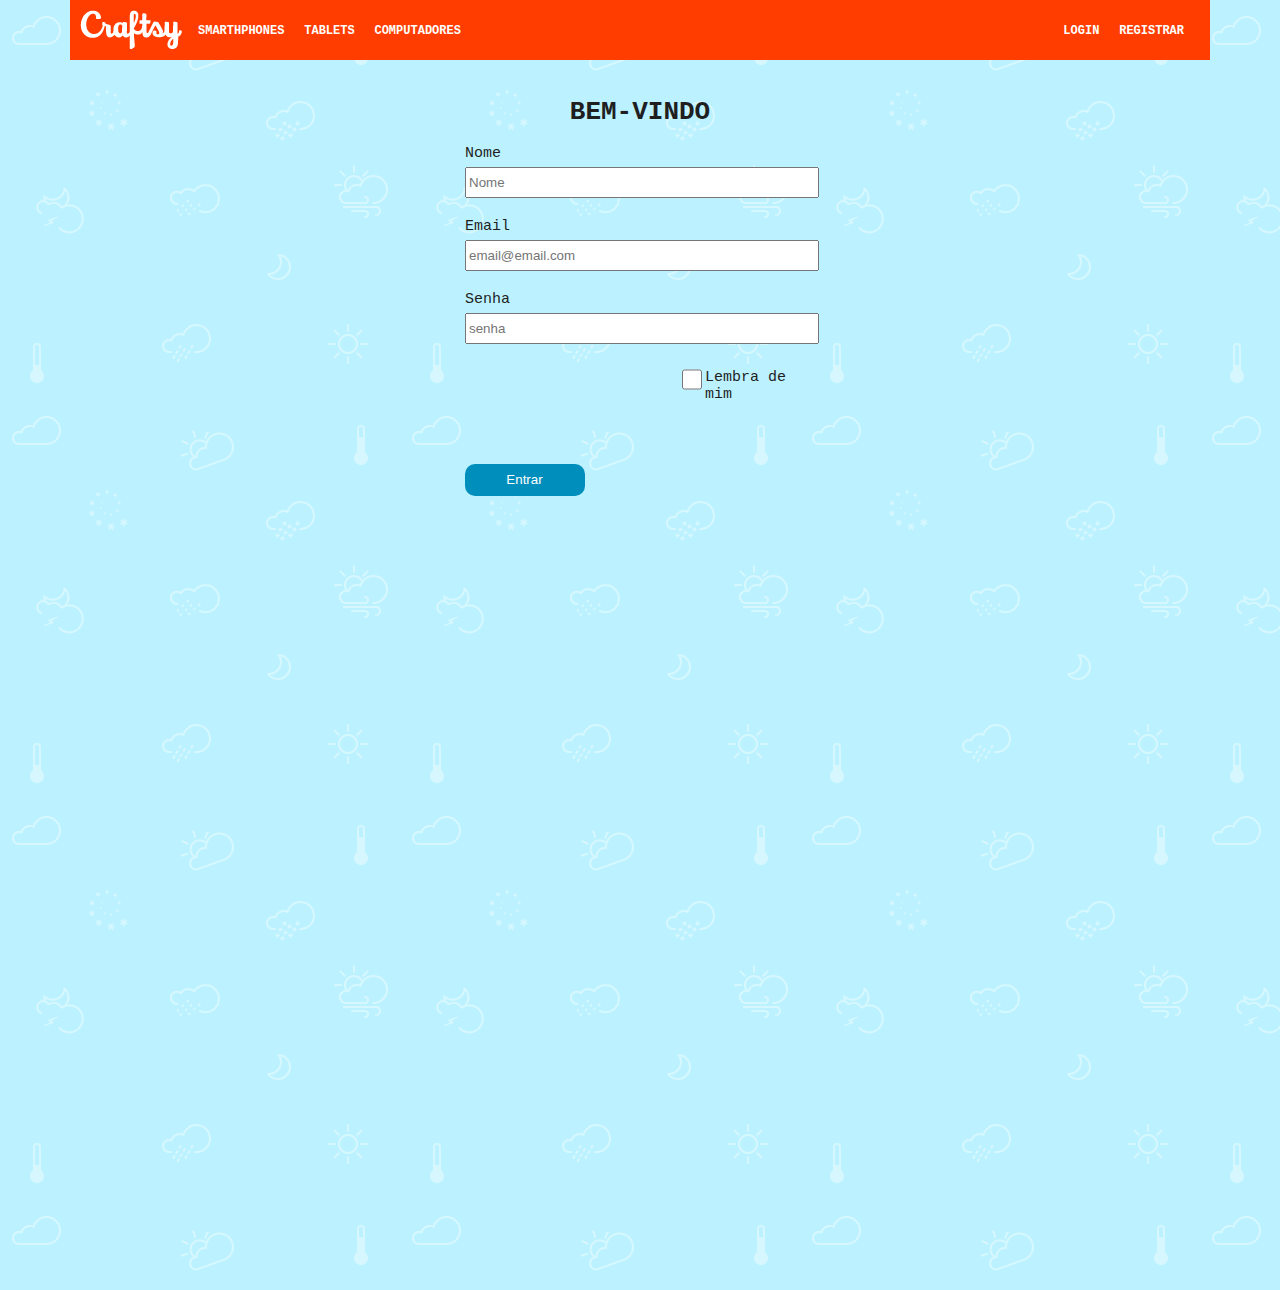
==== registro.html @ 80c15111 "tela login pronta" ====
<!DOCTYPE html>
<html lang="pt-br">

<head>
    <meta charset="UTF-8">
    <meta name="viewport" content="width=device-width, initial-scale=1.0">
    <link rel="stylesheet" href="css/style.css">
    <title>Celulares</title>
</head>

<body>
    <!-- 

<header>
<main>
<nav>
<section>
<article>
<footer>
-->
    <div id="pagina">
        <header>
            <img src="img/logo.png" alt="">

            <nav>
                <ul id="menu">
                    <li><a href="index.html">smarthphones</a></li>
                    <li><a href="#">tablets</a></li>
                    <li><a href="#">computadores</a></li>
                </ul>

                <ul id="login-regitrar">
                    <li><a href="login.html">login</a></li>
                    <li><a href="#">registrar</a></li>
                </ul>

            </nav>
        </header>

        <main id="login">
            <form id="form-login" action="">
                <h1>BEM-VINDO</h1>
                <label for="nome">Nome</label>
                <input type="text" name="nome" placeholder="Nome" required>
                <label for="email">Email</label>
                <input type="email" name="email" placeholder="email@email.com" required>
                <label for="senha">Senha</label>
                <input type="password" name="senha" placeholder="senha" required>
                <label id="label-check-login" for="senha">Lembra de mim</label>
                <input id="check-login" type="checkbox">
                <button type="submit">Entrar</button>
            </form>



        </main>


</body>

</html>
---- css/style.css ----
body {
    margin: 0px;
    padding: 0px;
    background-image: url("../img/bg-2.png");
    font-family: monospace
}

p {
    text-align: justify;
    margin-right: 15px;
}

div#pagina {
    width: 1140px;
    height: 1210px;
    margin: auto;
}

header {
    height: 60px;
    background-color: #ff3d00;
    margin: auto;
    margin-bottom: 20px;
}

header img {
    margin: 10px;
    float: left;
}

ul {
    display: inline-block;
    padding-inline-start: 0px;
    margin-bottom: 5px;
    margin-block-start: 6px;
}

ul li {
    display: inline-block;

    padding-top: 8px;
}

ul li:hover {
    background-color: #bef2ff;
    height: 25px;
    border-radius: 10px;
    border: none;


}



ul li a {
    text-decoration: none;
    text-transform: uppercase;
}

ul#menu {
    float: left;
    margin-block-start: 15px
}

ul#menu li a {
    margin: 6px;
    font-size: 12px;
    font-weight: bold;
    color: white;
}

ul#menu li a:hover {
    color: #ff3d00;

}

ul#login-regitrar li :hover {
    color: #ff3d00;
    font-weight: bolder;
}

ul#login-regitrar {
    float: right;
    padding-right: 20px;
    margin-block-start: 15px;
}

ul#login-regitrar li a {
    margin: 6px;
    font-size: 12px;
    font-weight: bold;
    color: white;
}

main#principal {
    width: 800px;
    height: 1210px;
    background-color: whitesmoke;
    float: left;

}

section.sessao-esquerda {
    width: 385px;
    height: 381px;

    margin-top: 10px;
    margin-bottom: 10px;
    margin-left: 10px;
    float: left;
}

section.sessao-direita {
    width: 385px;
    height: 381px;

    margin-top: 10px;
    margin-bottom: 10px;
    margin-right: 10px;
    float: right;
}

section img {
    width: 385px;
    height: 200px;

}

aside {
    width: 320px;
    height: 1210px;


    float: right;
    padding-left: 2px;
    padding-right: 2px;
}

aside h2#tutorial {
    margin-top: 0;
    height: 35px;
    background-color: white;
    padding-top: 10px;
    padding-left: 10px;

}

aside section {
    height: 80px;
    background-color: white;


}

aside img {
    width: 100px;
    height: 70px;
    padding: 5px;
    float: left;
}

aside p {
    padding-top: 18px;
    margin-block-start: 3px;

}

aside h2#publicidade {
    margin-top: 30px;
    margin-bottom: 10px;
    height: 35px;
    background-color: white;
    padding-top: 10px;
    padding-left: 10px;

}

section.baner-publicidade {
    height: 550px;
    padding: 5px;
}

section.baner-publicidade img {
    width: 300px;
    height: 250px;
    margin-bottom: 15px;

}

section button {
    width: 100px;
    height: 35px;
    border: none;
    background-color: #ff3333;
    color: white;
    font-weight: bold;
}


/*Tela lofin*/
main#login {
    width: 1140px;
    height: 1210px;

    float: left;


}

form#form-login {
    width: 350px;
    height: 400px;
    margin: auto;
    text-align: center;
}

form h1 {
    color: rgb(31, 31, 31)
}

label {
    display: block;
    text-align: left;
    width: 350px;
    margin-bottom: 5px;
    font-size: 15px;
    color: rgb(31, 31, 31)
}

input {
    width: 346px;
    height: 25px;
    margin-bottom: 20px;

}

form#form-login input#check-login {
    width: 20px;
    float: right;

}

form#form-login label#label-check-login {
    width: 110px;
    float: right;
    display: inline-block;
    padding-top: 5px;
}

button{
    position: relative;
    width: 120px;
    height: 32px;
    border: none;
    border-radius: 10px;
    color: white;
    background-color: #008ebc

}
form#form-login button {
    top: 100px;
    right: 47px;
    }
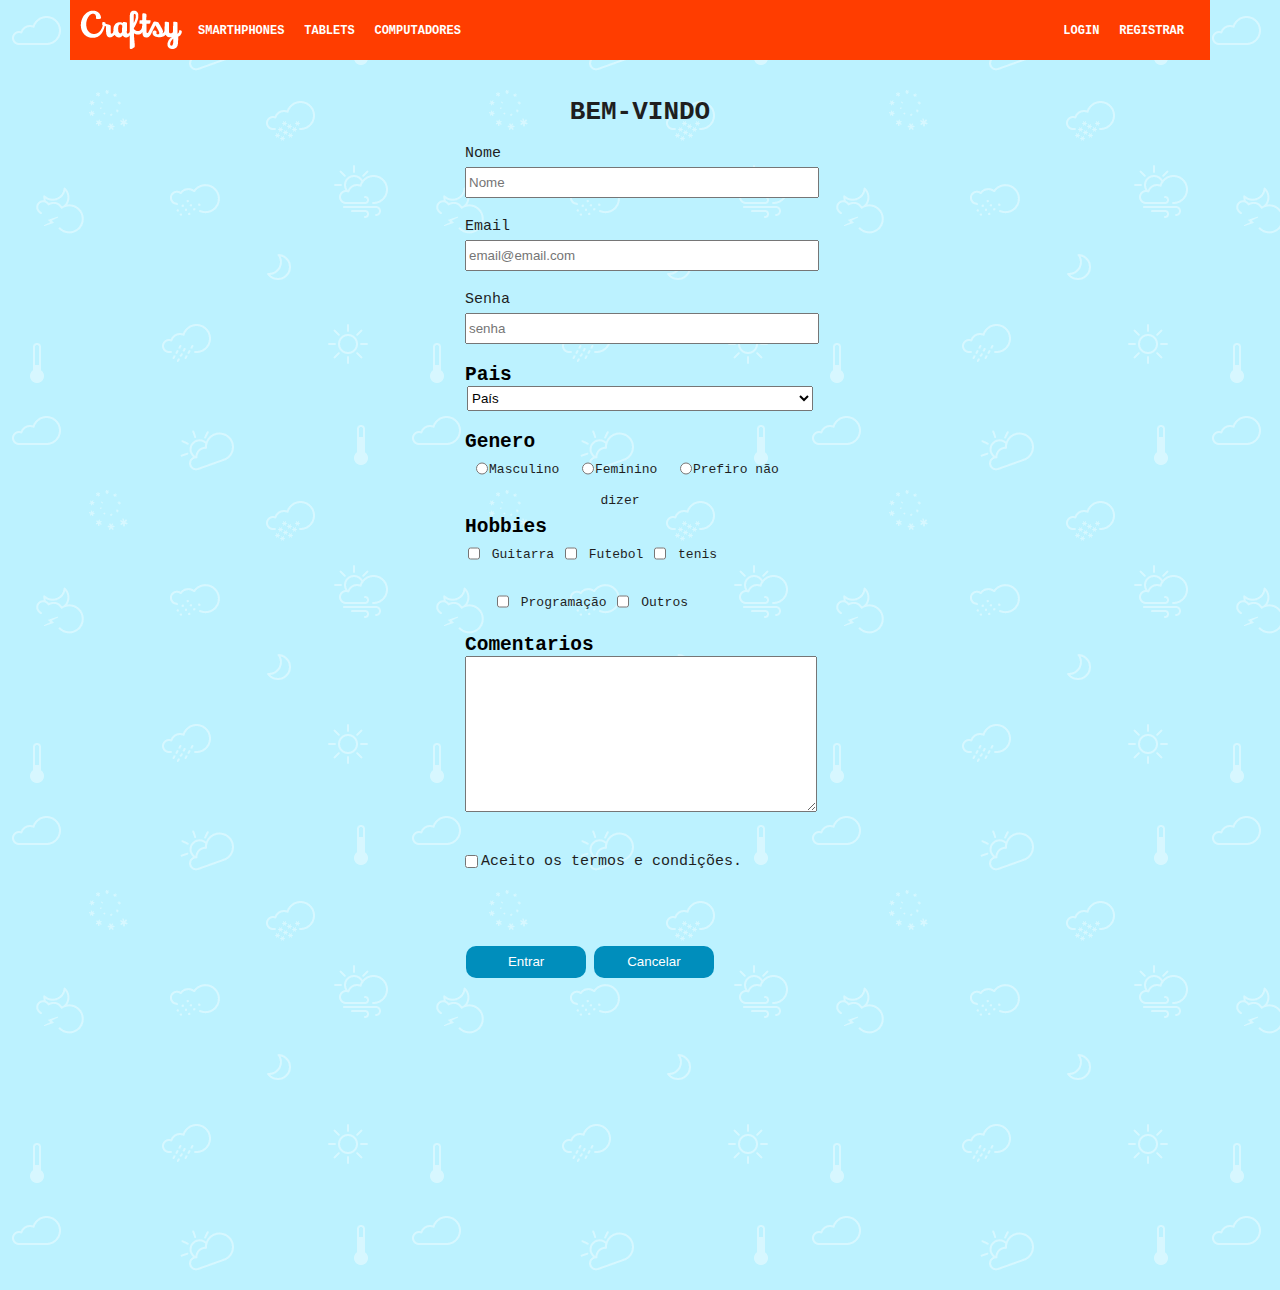
==== commit 3106574c: "Finalizado" ====
--- a/registro.html
+++ b/registro.html
@@ -38,7 +38,7 @@
         </header>
 
         <main id="login">
-            <form id="form-login" action="">
+            <form id="form-registro" action="">
                 <h1>BEM-VINDO</h1>
                 <label for="nome">Nome</label>
                 <input type="text" name="nome" placeholder="Nome" required>
@@ -46,9 +46,48 @@
                 <input type="email" name="email" placeholder="email@email.com" required>
                 <label for="senha">Senha</label>
                 <input type="password" name="senha" placeholder="senha" required>
-                <label id="label-check-login" for="senha">Lembra de mim</label>
-                <input id="check-login" type="checkbox">
-                <button type="submit">Entrar</button>
+                <h2>Pais</h2>
+                <select name="pais" id="genero-registro" required>
+                    <option value="">País</option>
+                    <option value="">Brasil</option>
+                    <option value="">Chile</option>
+                    <option value="">Argentina</option>
+                    <option value="">Peru</option>
+                    <option value="">Venezuela</option>
+                </select>
+                <h2>Genero</h2>
+                <div id="genero-registro">
+                    <input id="radio-registro" type="radio" name="genero" required>
+                    <label id="label-radio-registro" for="senha" name="genero">Masculino</label>
+                    <input id="radio-registro" type="radio" name="genero"  required>
+                    <label id="label-radio-registro"  name="genero" for="senha">Feminino</label>
+                    <input id="radio-registro" type="radio" name="genero" required>
+                    <label id="label-radio-registro" name="genero" for="senha">Prefiro não dizer</label>
+                </div>
+                <h2>Hobbies</h2>
+                <div id="genero-registro">
+                    <input id="radio-registro" type="checkbox" name="hobbie" required>
+                    <label id="label-radio-registro" name="hobbie" for="senha">Guitarra</label>
+                    <input id="radio-registro" type="checkbox" name="hobbie" required>
+                    <label id="label-radio-registro" name="hobbie" for="senha">Futebol</label>
+                    <input id="radio-registro" type="checkbox" name="hobbie" required>
+                    <label id="label-radio-registro" name="hobbie" for="senha">tenis</label><br>
+                    <input id="radio-registro" type="checkbox" name="hobbie" required>
+                    <label id="label-radio-registro" name="hobbie" for="senha">Programação</label>
+                    <input id="radio-registro" type="checkbox" name="hobbie" required>
+                    <label id="label-radio-registro" name="hobbie" for="senha">Outros</label>
+                </div>
+                <h2>Comentarios</h2>
+                <textarea name="comentarios" id="" cols="30" rows="10"></textarea>
+                <div id="teste"><input id="confirmacao" type="checkbox" name="hobbie" required>
+                    <label id="label-confirmacao" name="hobbie" for="senha">Aceito os termos e condições. </label> </div>
+                    
+                
+               
+
+                <button id="btn-enviar" type="submit">Entrar</button>
+                <button id="btn-cancelar" type="submit">Cancelar</button>
+                
             </form>
 
 
--- a/css/style.css
+++ b/css/style.css
@@ -1,3 +1,4 @@
+/*Comun para todas as paginas*/
 body {
     margin: 0px;
     padding: 0px;
@@ -92,6 +93,7 @@
     color: white;
 }
 
+/*Inicio*/
 main#principal {
     width: 800px;
     height: 1210px;
@@ -196,22 +198,13 @@
     font-weight: bold;
 }
 
-
-/*Tela lofin*/
-main#login {
-    width: 1140px;
-    height: 1210px;
-
-    float: left;
-
-
-}
-
-form#form-login {
+form {
     width: 350px;
-    height: 400px;
+    height: 900px;
     margin: auto;
     text-align: center;
+   
+
 }
 
 form h1 {
@@ -227,13 +220,21 @@
     color: rgb(31, 31, 31)
 }
 
-input {
+input,
+select {
     width: 346px;
     height: 25px;
     margin-bottom: 20px;
 
 }
 
+/*Tela login*/
+main#login {
+    width: 1140px;
+    height: 1210px;
+    float: left;
+}
+
 form#form-login input#check-login {
     width: 20px;
     float: right;
@@ -247,7 +248,7 @@
     padding-top: 5px;
 }
 
-button{
+button {
     position: relative;
     width: 120px;
     height: 32px;
@@ -255,9 +256,81 @@
     border-radius: 10px;
     color: white;
     background-color: #008ebc
-
-}
+}
+
 form#form-login button {
     top: 100px;
     right: 47px;
-    }+}
+
+/*Registro*/
+form#form-registro {}
+
+form#form-registro label#label-radio-registro[name=genero] {
+    position: relative;
+    bottom: 8px;
+    right: 20px;
+    display: inline;
+    font-size: 13px;
+    text-align: left;
+
+}
+
+form#form-registro h2 {
+    text-align: left;
+    margin: 0;
+}
+
+form#form-registro input#radio-registro[name="genero"] {
+    position: relative;
+    right: 10px;
+    width: 12px;
+}
+
+form#form-registro label#label-radio-registro[name=hobbie] {
+    position: relative;
+    bottom: 8px;
+    right: 49px;
+    display: inline;
+    font-size: 13px;
+    text-align: left;
+
+}
+
+form#form-registro input#radio-registro[name="hobbie"] {
+    position: relative;
+    right: 50px;
+    width: 12px;
+}
+
+textarea {
+    width: 346px;
+
+}
+
+#teste {
+    width: 100%;
+    height: 20px;
+    padding-bottom: 80px;
+    margin-top: 30px;
+}
+
+#confirmacao {
+    width: 13px;
+    float: left;
+    margin-left: 0;
+
+}
+
+#label-confirmacao {
+    padding-top: 7px;
+}
+
+#btn-enviar{
+    position: relative;
+    right: 50px;
+}
+#btn-cancelar{
+    position: relative;
+    right: 50px;
+}